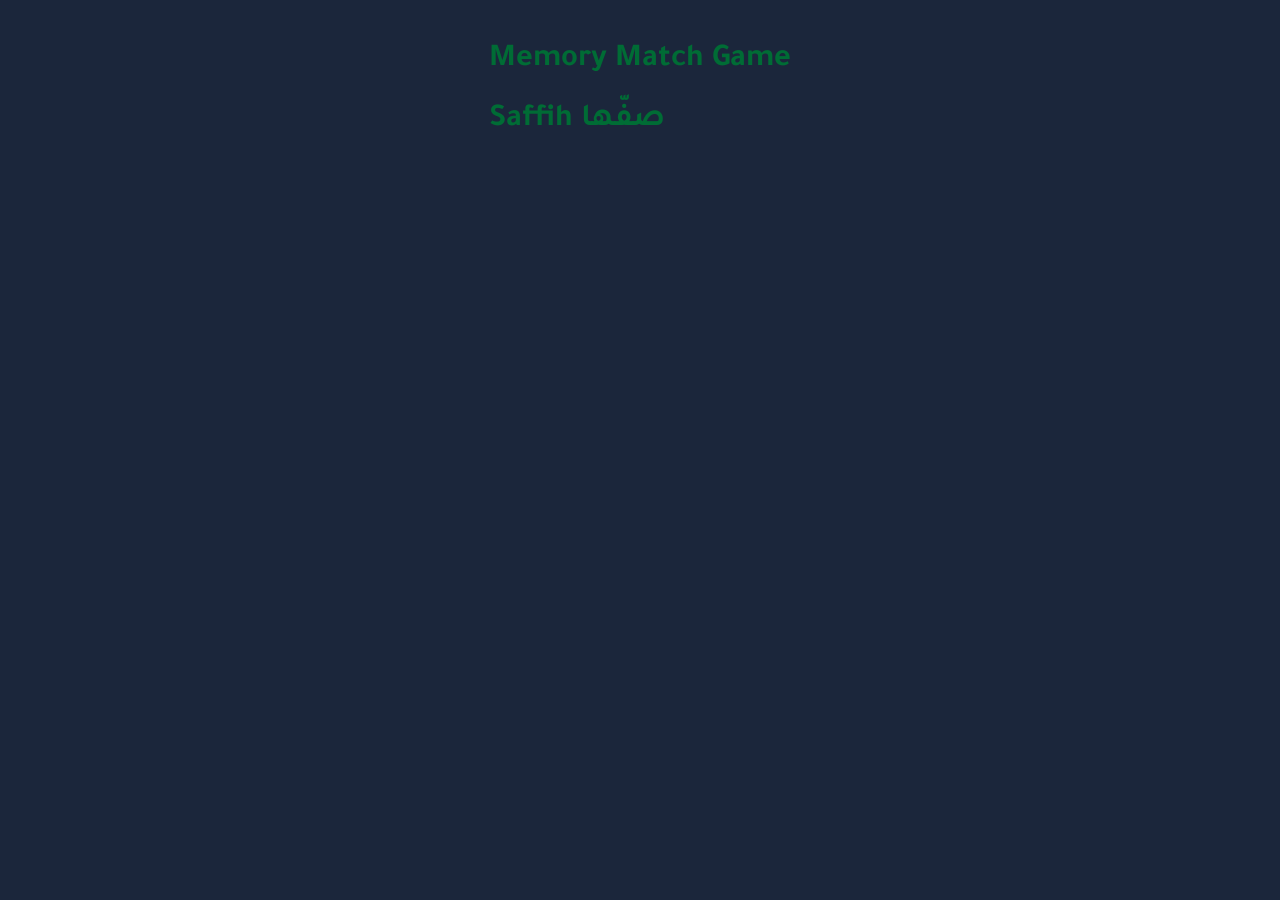
==== MemoryGame/index.html @ 5013768b "Update index.html" ====
<! DOCTYPE html>
<html lang="en">
<head>
<meta
charset="UTF-8">
<meta
name="viewport" content="width=device-width, initial-scale=1.0">
<title› Saffih صفها </titles
<!-- استدعاء خط "تجوال" ذو الطابع السعودي الحديث -->
<link href="https://fonts.googleapis.com/css2?family=Tajawal:wght@700&display=swap" rel="stylesheet">
<link rel="stylesheet" href="Style.css">
</head>
<body>
    <h1 style="color:#006C35;">Memory Match Game</h1>
    <h1 style="color:#006C35;">Saffih صفّها</h1>
    <div class="game-board" id="game-board"></div>

    <script src="content.js"></script>
</body>
</htm1>
---- MemoryGame/Style.css ----
body {
    margin: 0;
    padding: 20px;
    font-family: 'Tajawal', sans-serif;
    background-color: #1b263b;
    color: white;
    display: flex;
    flex-direction: column;
    align-items: center;
}

/* زر الرئيسية */
.home-btn {
    position: fixed;
    top: 15px;
    right: 15px;
    font-size: 24px;
    background-color: rgba(0, 0, 0, 0.5);
    border: 2px solid #D4AF37;
    border-radius: 50%;
    width: 45px;
    height: 45px;
    display: flex;
    justify-content: center;
    align-items: center;
    text-decoration: none;
    cursor: pointer;
    z-index: 1000;
    transition: transform 0.2s, background-color 0.2s;
}

.home-btn:hover {
    transform: scale(1.1);
    background-color: rgba(212, 175, 55, 0.3);
}

#status {
    font-size: 1.2rem;
    margin-bottom: 20px;
    color: #e0e1dd;
}

.board {
    display: grid;
    grid-template-columns: repeat(10, 50px);
    grid-template-rows: repeat(10, 50px);
    gap: 5px;
    background-color: #0d1b2a;
    padding: 10px;
    border-radius: 10px;
    border: 2px solid #D4AF37;
}

.cell {
    width: 50px;
    height: 50px;
    background-color: #415a77;
    border-radius: 5px;
    display: flex;
    justify-content: center;
    align-items: center;
    font-weight: bold;
    cursor: pointer;
    user-select: none;
}

.cell.player {
    background-color: #e63946; /* لون فيشة اللاعب */
}

.cell.bot {
    background-color: #457b9d; /* لون فيشة البوت */
}

.cell.corner {
    background-color: #d4af37;
    color: black;
}
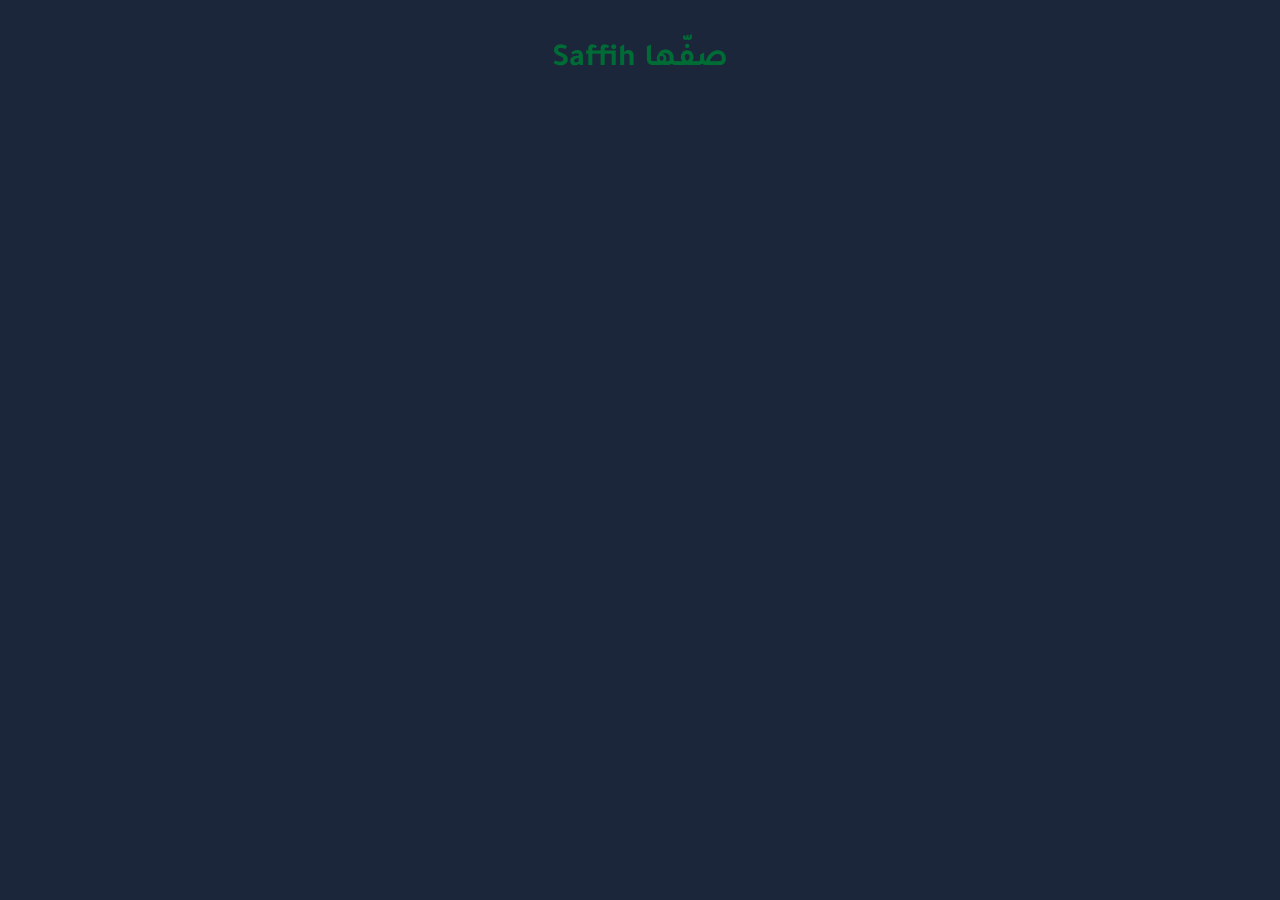
==== commit 8a234a34: "Update index.html" ====
--- a/MemoryGame/index.html
+++ b/MemoryGame/index.html
@@ -11,7 +11,7 @@
 <link rel="stylesheet" href="Style.css">
 </head>
 <body>
-    <h1 style="color:#006C35;">Memory Match Game</h1>
+    
     <h1 style="color:#006C35;">Saffih صفّها</h1>
     <div class="game-board" id="game-board"></div>
 
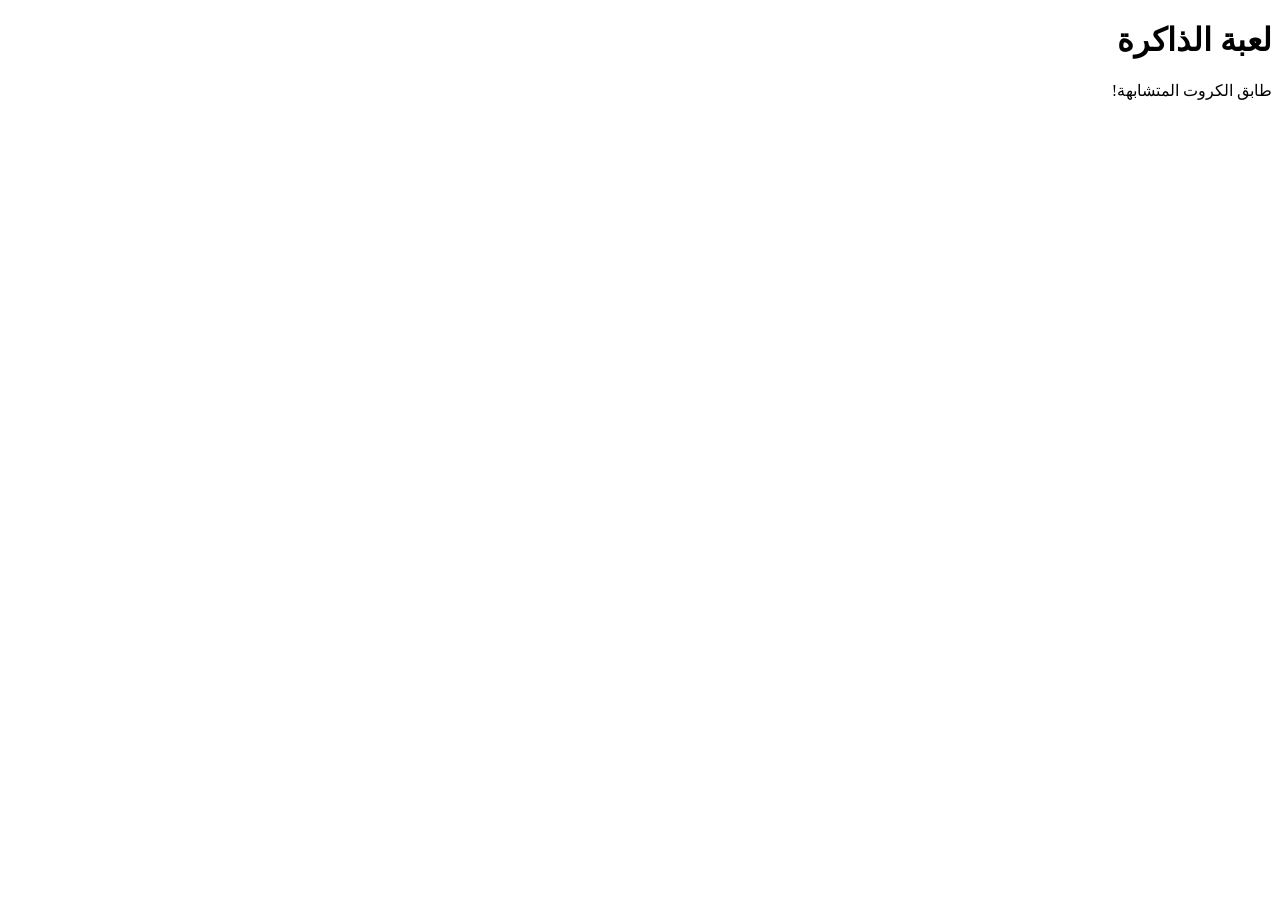
==== commit 133bbbd5: "Update index.html" ====
--- a/MemoryGame/index.html
+++ b/MemoryGame/index.html
@@ -1,20 +1,19 @@
-<! DOCTYPE html>
-<html lang="en">
+<!DOCTYPE html>
+<html lang="ar" dir="rtl">
 <head>
-<meta
-charset="UTF-8">
-<meta
-name="viewport" content="width=device-width, initial-scale=1.0">
-<title› Saffih صفها </titles
-<!-- استدعاء خط "تجوال" ذو الطابع السعودي الحديث -->
-<link href="https://fonts.googleapis.com/css2?family=Tajawal:wght@700&display=swap" rel="stylesheet">
-<link rel="stylesheet" href="Style.css">
+    <meta charset="UTF-8">
+    <meta name="viewport" content="width=device-width, initial-scale=1.0">
+    <title>لعبة الذاكرة</title>
+    <link href="https://fonts.googleapis.com/css2?family=Tajawal:wght@500;700&display=swap" rel="stylesheet">
+    <link rel="stylesheet" href="style.css">
 </head>
 <body>
-    
-    <h1 style="color:#006C35;">Saffih صفّها</h1>
-    <div class="game-board" id="game-board"></div>
 
-    <script src="content.js"></script>
+    <h1>لعبة الذاكرة</h1>
+    <div id="status">طابق الكروت المتشابهة!</div>
+
+    <div class="memory-grid" id="memory-grid"></div>
+
+    <script src="script.js"></script>
 </body>
-</htm1>
+</html>
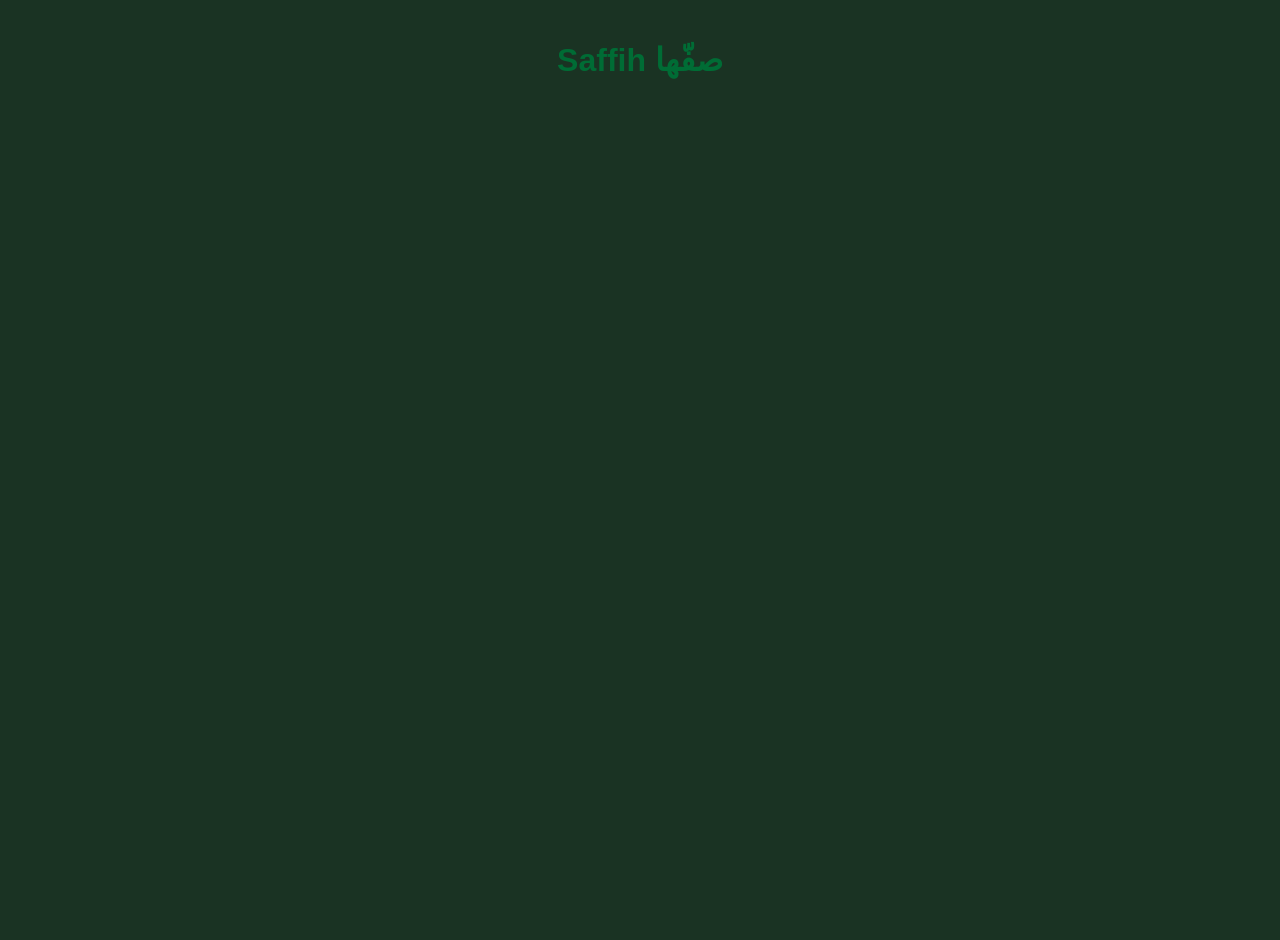
==== commit f5f8d42b: "Update index.html" ====
--- a/MemoryGame/index.html
+++ b/MemoryGame/index.html
@@ -1,19 +1,9 @@
-<!DOCTYPE html>
-<html lang="ar" dir="rtl">
-<head>
-    <meta charset="UTF-8">
-    <meta name="viewport" content="width=device-width, initial-scale=1.0">
-    <title>لعبة الذاكرة</title>
-    <link href="https://fonts.googleapis.com/css2?family=Tajawal:wght@500;700&display=swap" rel="stylesheet">
-    <link rel="stylesheet" href="style.css">
+    <link rel="stylesheet" href="Style.css">
 </head>
 <body>
+    <h1 style="color:#006C35;">Saffih صفّها</h1>
+    <div class="game-board" id="game-board"></div>
 
-    <h1>لعبة الذاكرة</h1>
-    <div id="status">طابق الكروت المتشابهة!</div>
-
-    <div class="memory-grid" id="memory-grid"></div>
-
-    <script src="script.js"></script>
+    <script src="content.js"></script>
 </body>
 </html>
--- a/MemoryGame/Style.css
+++ b/MemoryGame/Style.css
@@ -0,0 +1,54 @@
+body {
+    margin: 0;
+    padding: 20px;
+    font-family: 'Tajawal', sans-serif;
+    background-color: #1a3323;
+    color: white;
+    display: flex;
+    flex-direction: column;
+    align-items: center;
+    min-height: 100vh;
+}
+
+#status {
+    font-size: 1.2rem;
+    margin-bottom: 20px;
+    color: #FFD700;
+}
+
+.memory-grid {
+    display: grid;
+    grid-template-columns: repeat(4, 80px);
+    gap: 15px;
+    background-color: rgba(0, 0, 0, 0.3);
+    padding: 20px;
+    border-radius: 15px;
+    border: 2px solid #D4AF37;
+}
+
+.card {
+    width: 80px;
+    height: 110px;
+    background-color: #2e7d32;
+    border: 2px solid #D4AF37;
+    border-radius: 10px;
+    display: flex;
+    justify-content: center;
+    align-items: center;
+    font-size: 2rem;
+    cursor: pointer;
+    user-select: none;
+    transition: transform 0.3s;
+}
+
+.card.flipped {
+    background-color: #fff;
+    color: #000;
+    transform: rotateY(180deg);
+}
+
+.card.matched {
+    background-color: #d4af37;
+    cursor: default;
+    visibility: hidden;
+}
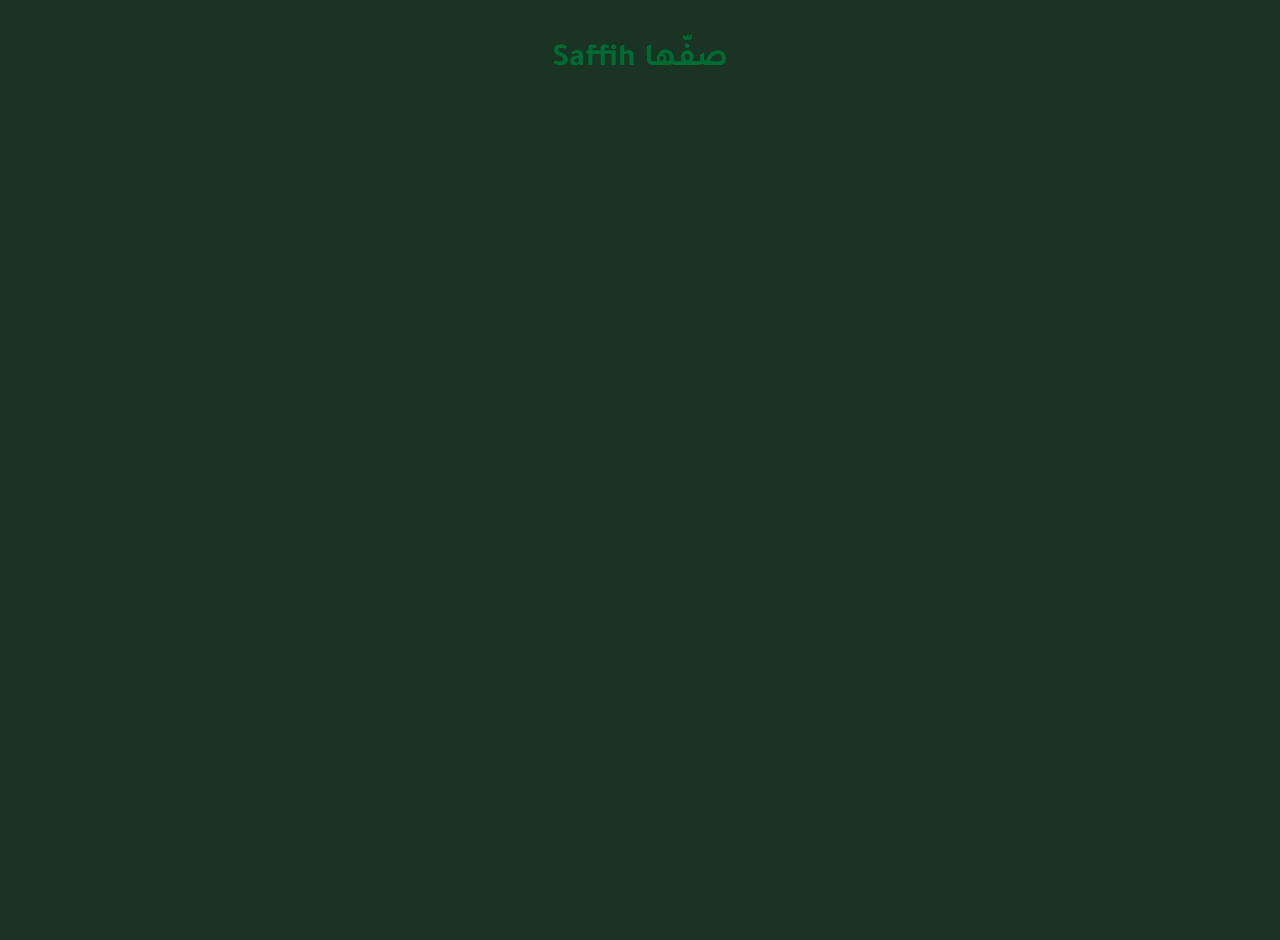
==== commit 4586fa43: "Update index.html" ====
--- a/MemoryGame/index.html
+++ b/MemoryGame/index.html
@@ -1,3 +1,12 @@
+<!DOCTYPE html>
+<html lang="en">
+<head>
+    <meta charset="UTF-8">
+    <meta name="viewport" content="width=device-width, initial-scale=1.0">
+    <title> Saffih صفّها </title>
+    <!-- استدعاء خط "تجوال" ذو الطابع السعودي الحديث -->
+    <link href="https://fonts.googleapis.com/css2?family=Tajawal:wght@700&display=swap" rel="stylesheet">
+    
     <link rel="stylesheet" href="Style.css">
 </head>
 <body>
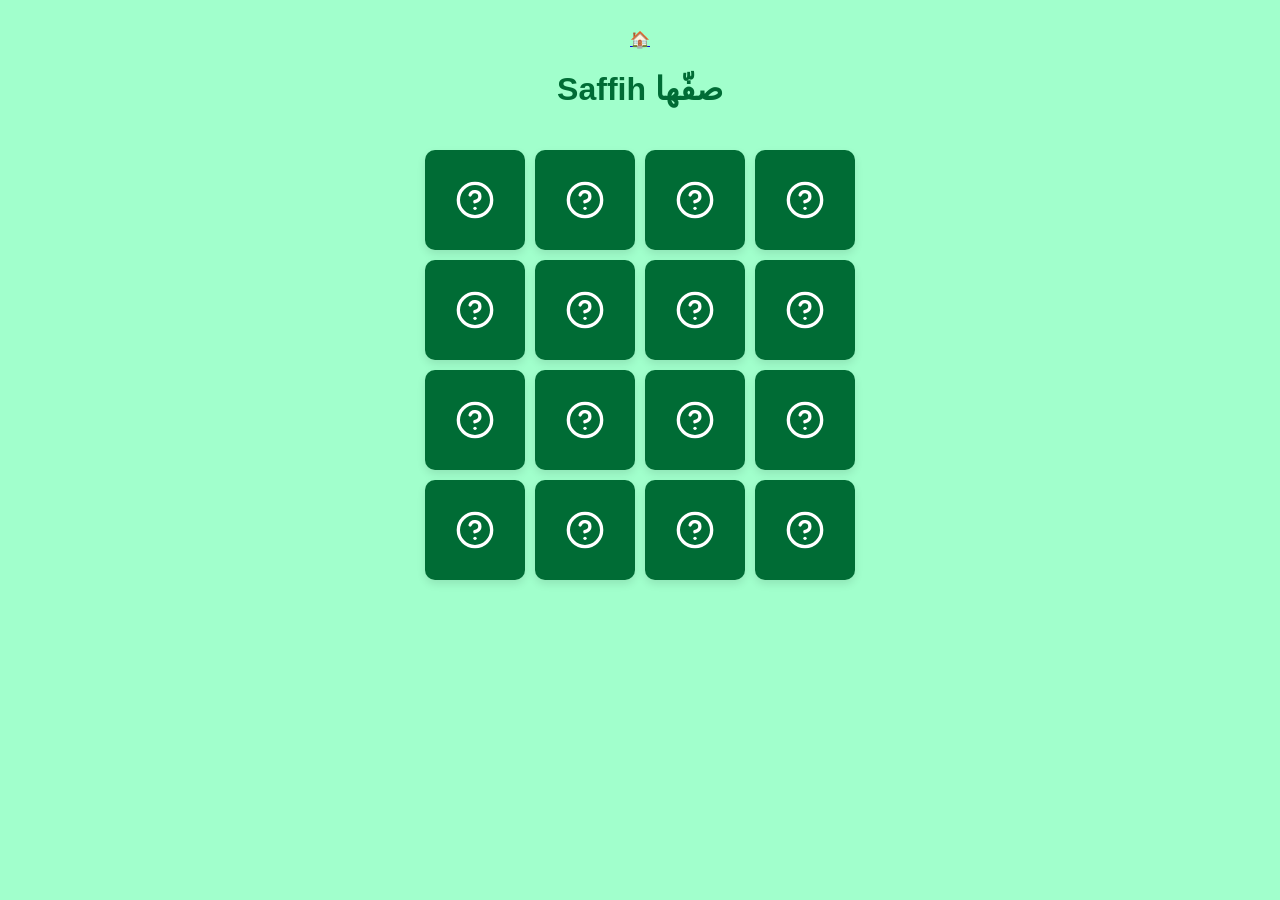
==== commit 2ed46aa5: "Update index.html" ====
--- a/MemoryGame/index.html
+++ b/MemoryGame/index.html
@@ -10,6 +10,9 @@
     <link rel="stylesheet" href="Style.css">
 </head>
 <body>
+    <!-- زر العودة للرئيسية -->
+    <a href="../index.html" class="home-btn" title="الرئيسية">🏠</a>
+    
     <h1 style="color:#006C35;">Saffih صفّها</h1>
     <div class="game-board" id="game-board"></div>
 
--- a/MemoryGame/Style.css
+++ b/MemoryGame/Style.css
@@ -1,54 +1,60 @@
+* {
+    box-sizing: border-box;
+}
+
 body {
-    margin: 0;
-    padding: 20px;
-    font-family: 'Tajawal', sans-serif;
-    background-color: #1a3323;
-    color: white;
+    font-family: Arial, sans-serif;
     display: flex;
     flex-direction: column;
     align-items: center;
-    min-height: 100vh;
+    background-color: #A1FFCC; /*background*/
+    margin: 0;
+    padding: 30px;
 }
 
-#status {
-    font-size: 1.2rem;
-    margin-bottom: 20px;
-    color: #FFD700;
-}
-
-.memory-grid {
+.game-board {
     display: grid;
-    grid-template-columns: repeat(4, 80px);
-    gap: 15px;
-    background-color: rgba(0, 0, 0, 0.3);
-    padding: 20px;
-    border-radius: 15px;
-    border: 2px solid #D4AF37;
+    /* 4 columns for 16 cards */
+    grid-template-columns: repeat(4, 100px); 
+    gap: 10px;
+    margin-top: 20px;
 }
 
 .card {
-    width: 80px;
-    height: 110px;
-    background-color: #2e7d32;
-    border: 2px solid #D4AF37;
-    border-radius: 10px;
+    width: 100px;
+    height: 100px;
+    cursor: pointer;
+    position: relative;
+    transform-style: preserve-3d;
+    transition: transform 0.5s ease-in-out;
+}
+
+/* This triggers the flip when the 'flipped' class is added via JS */
+.card.flipped {
+    transform: rotateY(180deg);
+}
+
+.card .front, .card .back {
+    position: absolute;
+    width: 100%;
+    height: 100%;
+    backface-visibility: hidden; /* Hides the back of the element */
     display: flex;
     justify-content: center;
     align-items: center;
-    font-size: 2rem;
-    cursor: pointer;
-    user-select: none;
-    transition: transform 0.3s;
+    border-radius: 10px;
+    font-size: 3rem; /* Size of the emojis */
+    box-shadow: 0 4px 8px rgba(0,0,0,0.1);
 }
 
-.card.flipped {
-    background-color: #fff;
-    color: #000;
+.card .front {
+    background-color: #006C35; /* لون الأخضر السعودي */
+    background-image: url('data:image/svg+xml;utf8,<svg xmlns="http://www.w3.org/2000/svg" width="40" height="40" viewBox="0 0 24 24" fill="none" stroke="white" stroke-width="2" stroke-linecap="round" stroke-linejoin="round"><circle cx="12" cy="12" r="10"></circle><path d="M9.09 9a3 3 0 0 1 5.83 1c0 2-3 3-3 3"></path><line x1="12" y1="17" x2="12.01" y2="17"></line></svg>');
+    background-repeat: no-repeat;
+    background-position: center;
+}
+
+.card .back {
+    background-color: #E6D5B8; /* لون رمال الصحراء */
     transform: rotateY(180deg);
 }
-
-.card.matched {
-    background-color: #d4af37;
-    cursor: default;
-    visibility: hidden;
-}
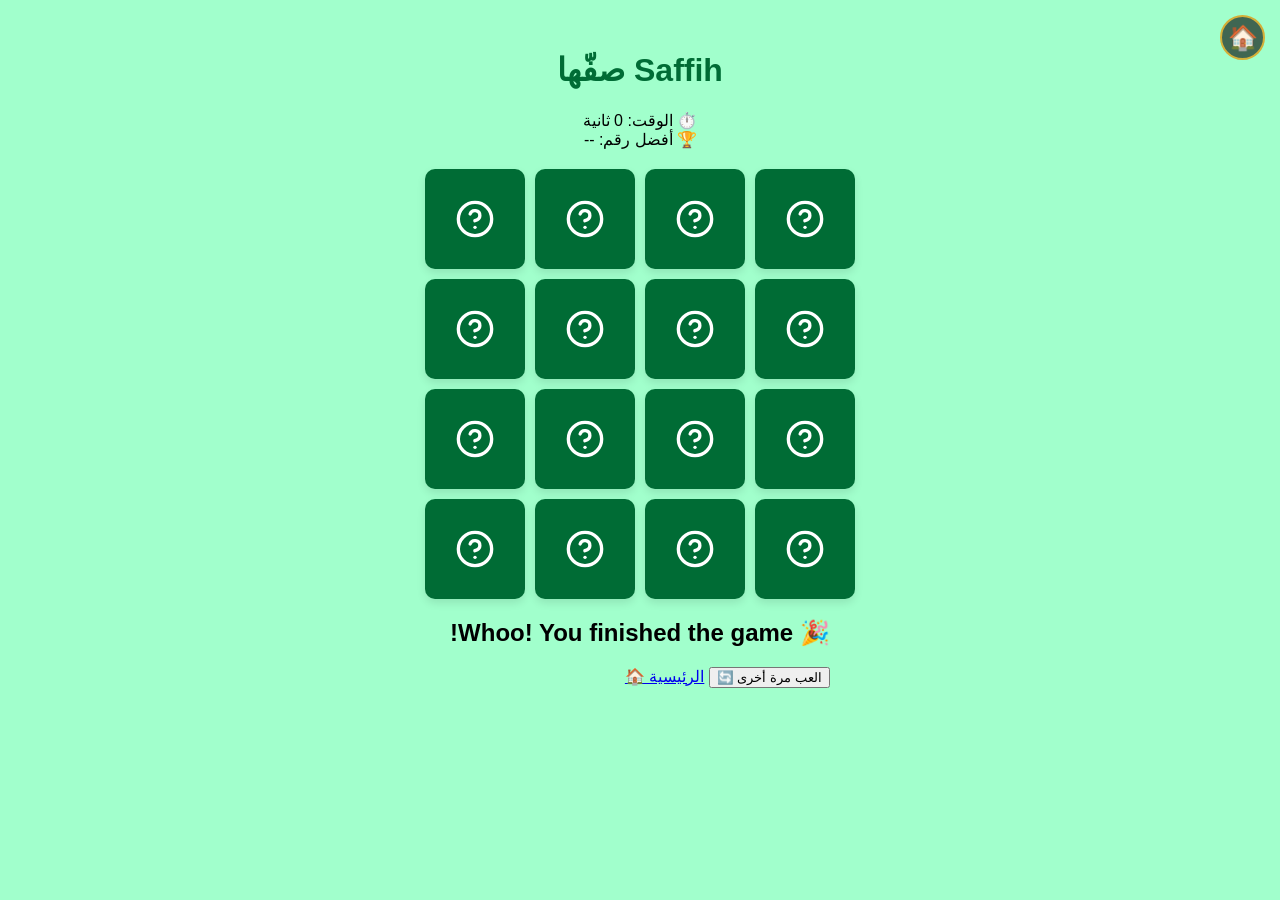
==== commit d2b72fd7: "Update index.html" ====
--- a/MemoryGame/index.html
+++ b/MemoryGame/index.html
@@ -1,11 +1,11 @@
 <!DOCTYPE html>
-<html lang="en">
+<html lang="ar" dir="rtl">
 <head>
     <meta charset="UTF-8">
     <meta name="viewport" content="width=device-width, initial-scale=1.0">
-    <title> Saffih صفّها </title>
+    <title>Saffih صفّها - لعبة الذاكرة</title>
     <!-- استدعاء خط "تجوال" ذو الطابع السعودي الحديث -->
-    <link href="https://fonts.googleapis.com/css2?family=Tajawal:wght@700&display=swap" rel="stylesheet">
+    <link href="https://fonts.googleapis.com/css2?family=Tajawal:wght@500;700&display=swap" rel="stylesheet">
     
     <link rel="stylesheet" href="Style.css">
 </head>
@@ -14,7 +14,28 @@
     <a href="../index.html" class="home-btn" title="الرئيسية">🏠</a>
     
     <h1 style="color:#006C35;">Saffih صفّها</h1>
+
+    <!-- شريط الوقت وأفضل رقم قياسي -->
+    <div class="stats-bar">
+        <div>⏱️ الوقت: <span id="timer">0</span> ثانية</div>
+        <div>🏆 أفضل رقم: <span id="best-record">--</span></div>
+    </div>
+
+    <!-- لوحة اللعبة -->
     <div class="game-board" id="game-board"></div>
+
+    <!-- النافذة المنبثقة عند الفوز -->
+    <div id="win-modal" class="modal hidden">
+        <div class="modal-content">
+            <h2>🎉 Whoo! You finished the game!</h2>
+            <p id="win-time-text"></p>
+
+            <div class="modal-buttons">
+                <button class="action-btn" onclick="initGame()">العب مرة أخرى 🔄</button>
+                <a href="../index.html" class="action-btn secondary">الرئيسية 🏠</a>
+            </div>
+        </div>
+    </div>
 
     <script src="content.js"></script>
 </body>
--- a/MemoryGame/Style.css
+++ b/MemoryGame/Style.css
@@ -58,3 +58,26 @@
     background-color: #E6D5B8; /* لون رمال الصحراء */
     transform: rotateY(180deg);
 }
+.home-btn {
+    position: fixed;
+    top: 15px;
+    right: 15px;
+    font-size: 24px;
+    background-color: rgba(0, 0, 0, 0.6);
+    border: 2px solid #D4AF37;
+    border-radius: 50%;
+    width: 45px;
+    height: 45px;
+    display: flex;
+    justify-content: center;
+    align-items: center;
+    text-decoration: none;
+    cursor: pointer;
+    z-index: 9999 !important; /* لضمان ظهور الزر واستجابته للنقر فوق ساحة اللعب */
+    transition: transform 0.2s, background-color 0.2s;
+}
+
+.home-btn:hover {
+    transform: scale(1.1);
+    background-color: rgba(212, 175, 55, 0.4);
+}
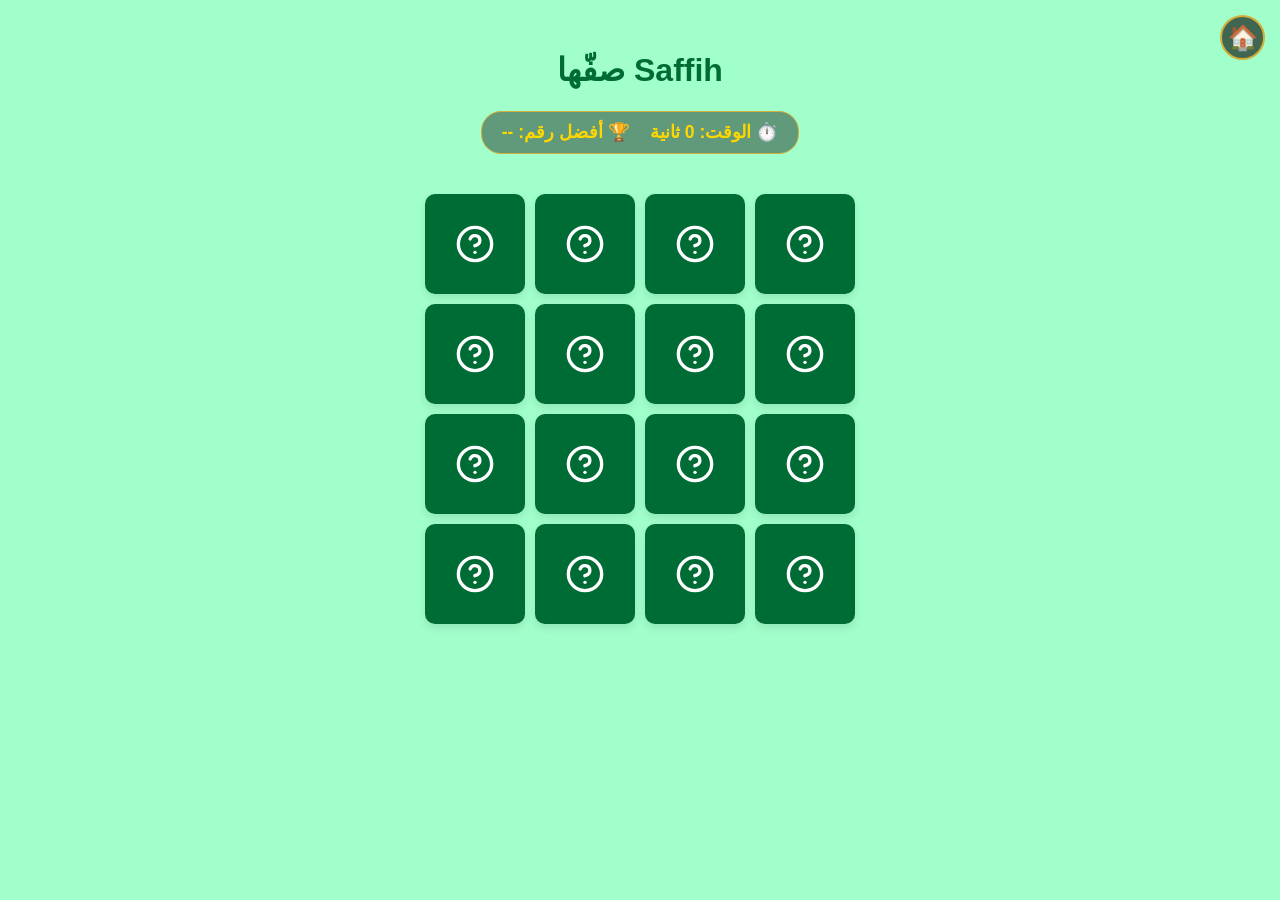
==== commit 1541490a: "Update index.html" ====
--- a/MemoryGame/index.html
+++ b/MemoryGame/index.html
@@ -32,7 +32,6 @@
 
             <div class="modal-buttons">
                 <button class="action-btn" onclick="initGame()">العب مرة أخرى 🔄</button>
-                <a href="../index.html" class="action-btn secondary">الرئيسية 🏠</a>
             </div>
         </div>
     </div>
--- a/MemoryGame/Style.css
+++ b/MemoryGame/Style.css
@@ -81,3 +81,77 @@
     transform: scale(1.1);
     background-color: rgba(212, 175, 55, 0.4);
 }
+/* شريط الوقت والرقم القياسي */
+.stats-bar {
+    display: flex;
+    gap: 20px;
+    font-size: 1.1rem;
+    font-weight: bold;
+    color: #FFD700;
+    background-color: rgba(0, 0, 0, 0.4);
+    padding: 10px 20px;
+    border-radius: 20px;
+    border: 1px solid #D4AF37;
+    margin-bottom: 20px;
+}
+
+/* النافذة المنبثقة */
+.modal {
+    position: fixed;
+    top: 0; left: 0; width: 100%; height: 100%;
+    background-color: rgba(0,0,0,0.8);
+    display: flex;
+    justify-content: center;
+    align-items: center;
+    z-index: 9999;
+}
+
+.hidden { display: none !important; }
+
+.modal-content {
+    background-color: #0d1b2a;
+    border: 2px solid #D4AF37;
+    padding: 30px;
+    border-radius: 15px;
+    text-align: center;
+    color: white;
+    box-shadow: 0 10px 25px rgba(0,0,0,0.8);
+    max-width: 350px;
+    width: 80%;
+}
+
+.modal-content h2 {
+    color: #4CAF50;
+    margin-bottom: 10px;
+    font-size: 1.5rem;
+}
+
+.modal-content p {
+    font-size: 1.2rem;
+    margin-bottom: 20px;
+    color: #FFD700;
+}
+
+.modal-buttons {
+    display: flex;
+    gap: 10px;
+    justify-content: center;
+}
+
+.action-btn {
+    background-color: #D4AF37;
+    color: #0d1b2a;
+    border: none;
+    padding: 10px 18px;
+    font-size: 1rem;
+    font-weight: bold;
+    border-radius: 8px;
+    cursor: pointer;
+    text-decoration: none;
+    display: inline-block;
+}
+
+.action-btn.secondary {
+    background-color: #415a77;
+    color: white;
+}
